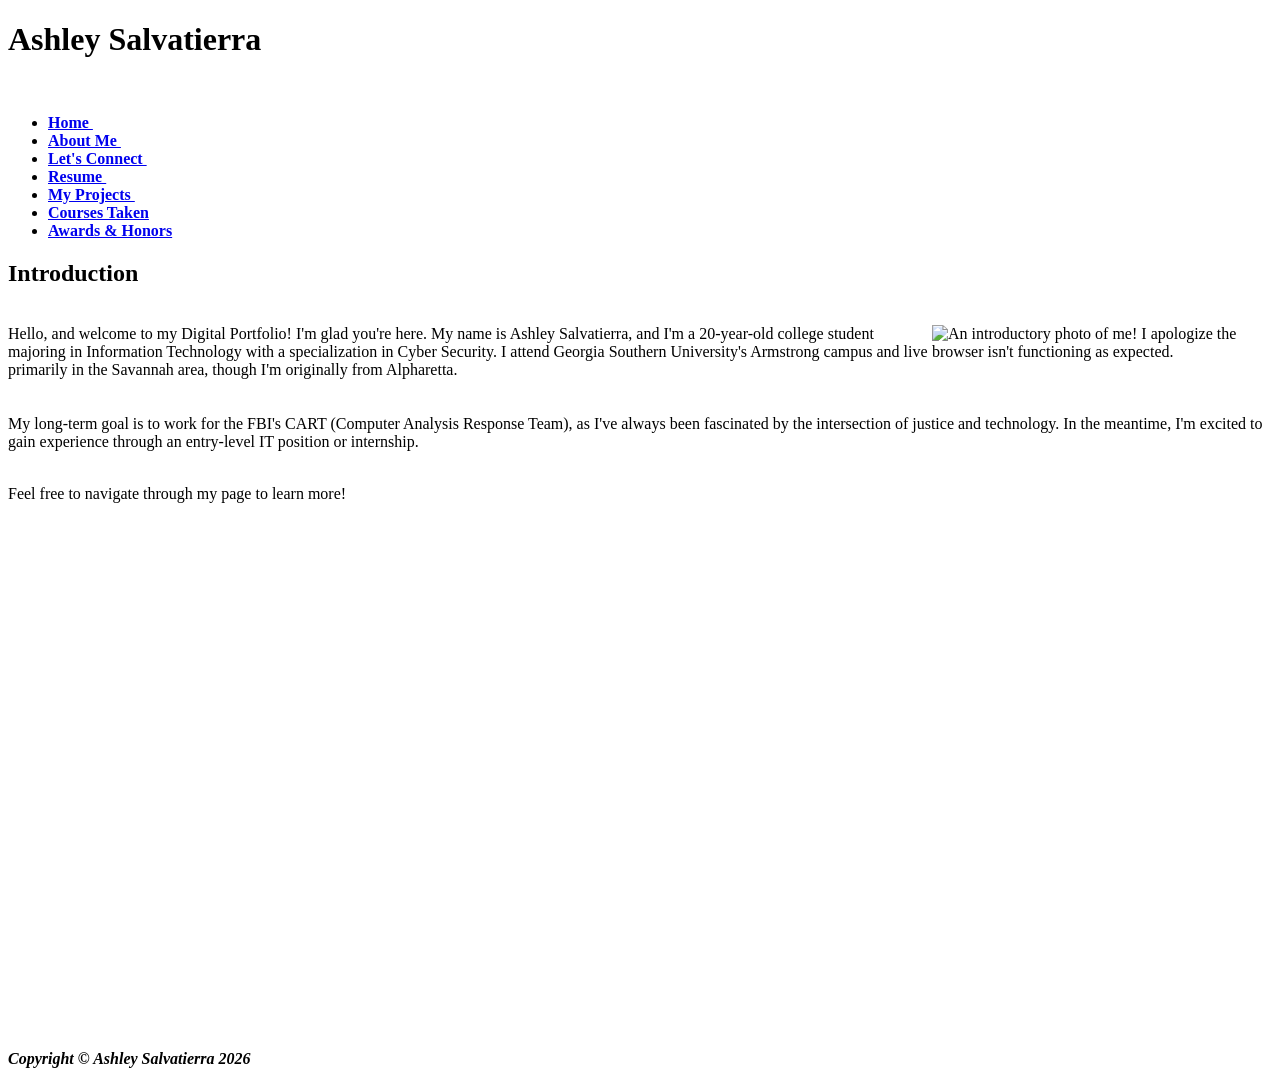
==== index.html @ bfec37ae "Create index.html for digital portfolio This HTML file serves as a digital portfolio for Ashley Salv" ====
<!DOCTYPE html>
<html lang="en"> 




<head>
<title> My Digital Portfolio: Ashley Salvatierra </title>
 <meta charset="utf-8">
<link rel= "stylesheet" href="style.css">
 <link rel="icon" href="favicon_io (1)/favicon.ico" type="images/x-icon">

</head>
 <h1>
Ashley Salvatierra <br>

 </head> </h1>
<br>
 <nav> <b> 
<ul class="sidebar"> 
<li> <a href="index.html"> Home </a> &nbsp;</li>
<li><a href="About me!.html"> About Me </a> &nbsp; </li>
<li> <a href="Connect.html"> Let's Connect </a> &nbsp;</li>
<li> <a href="Resume.html"> Resume </a>  &nbsp; </li>
<li> <a href="Projects.html"> My Projects </a> &nbsp; </li>
<li> <a href="Courses.html"> Courses Taken</a> &nbsp; </li>
<li> <a href="Awards.html"> Awards & Honors </a> </li>
</b>
</ul>
</nav>


 <main> 
    <h2> Introduction</h2>

    <br> <img style="float:right;background-repeat:no-repeat; background-size:70% " src="introduction_pic.jpeg" alt="An introductory photo of me! I apologize the browser isn't functioning as expected." width="340">  
    
  
    
    
    
    Hello, and welcome to my Digital Portfolio! I'm glad you're here. My name is Ashley Salvatierra, and I'm a 20-year-old college student majoring in Information Technology with a specialization in Cyber Security. I attend Georgia Southern University's Armstrong campus and live primarily in the Savannah area, though I'm originally from Alpharetta. <br> <br> 
    <br> My long-term goal is to work for the FBI's CART (Computer Analysis Response Team), as I've always been fascinated by the intersection of justice and technology. 
    In the meantime, I'm excited to gain experience through an entry-level IT position or internship. 
     <br> <br> <p> Feel free to navigate through my page to learn more! </p>
 </main>




 <br> <br> 


<footer style="margin-top: 495px;"> <b><i>Copyright &copy; Ashley Salvatierra 2026</i></b> </footer>
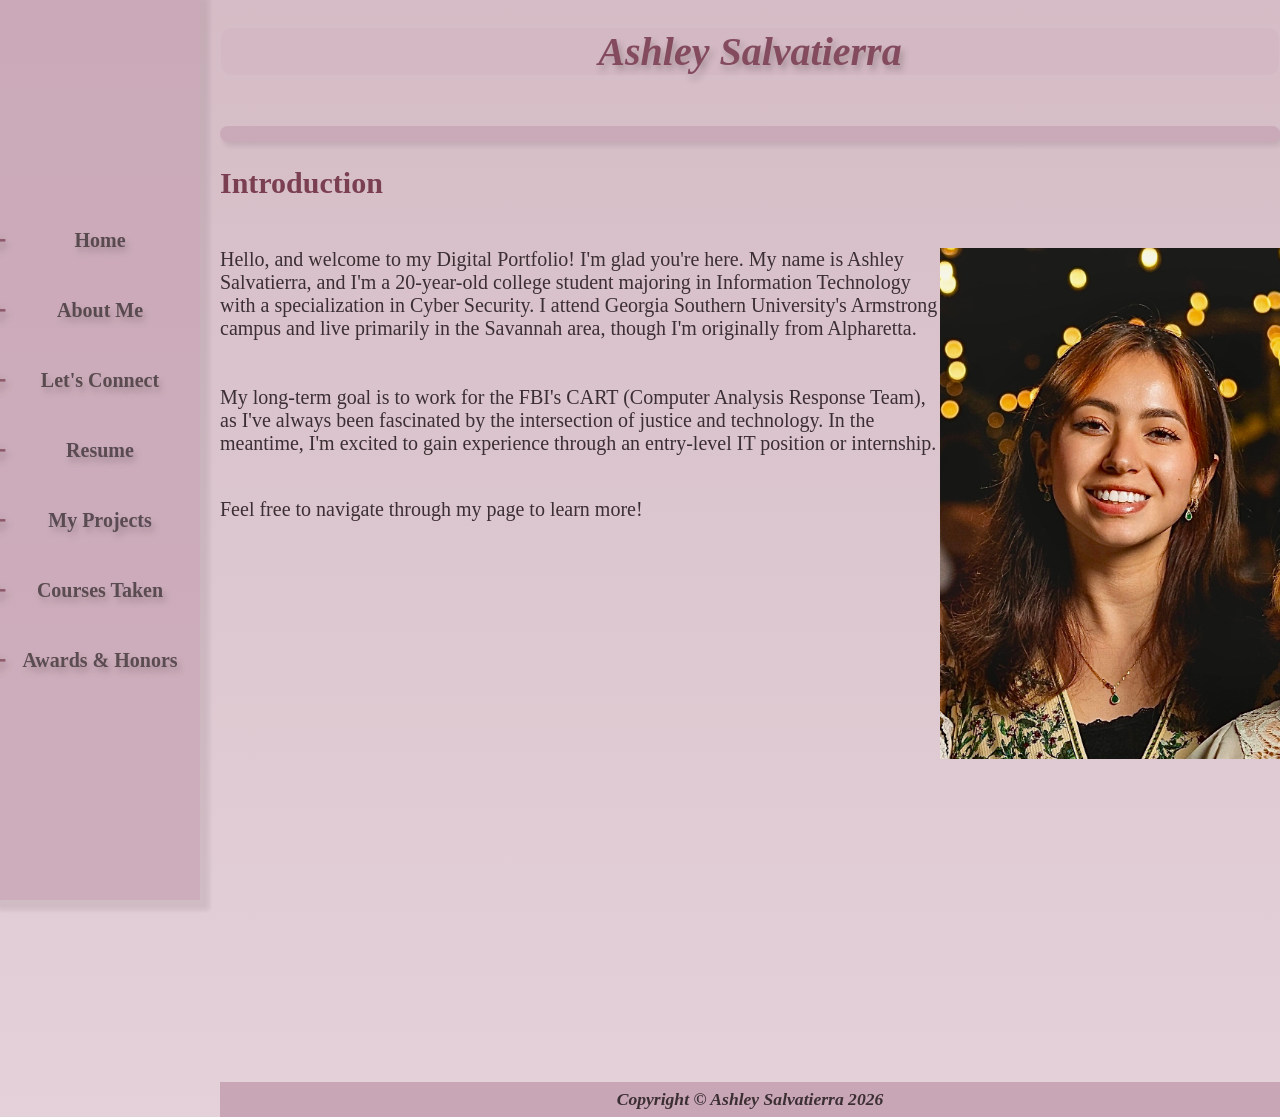
==== commit 83029e1c: "Update index.html" ====
--- a/index.html
+++ b/index.html
@@ -8,6 +8,8 @@
 <title> My Digital Portfolio: Ashley Salvatierra </title>
  <meta charset="utf-8">
 <link rel= "stylesheet" href="style.css">
+     <meta name="viewport" content="width=device-width, initial-scale=1.0">
+
  <link rel="icon" href="favicon_io (1)/favicon.ico" type="images/x-icon">
 
 </head>
--- a/style.css
+++ b/style.css
@@ -0,0 +1,205 @@
+*{box-sizing: border-box;}
+
+body{
+    background-color:#F3E6EC;
+    margin: 0; padding: 0; 
+    color: #3B2F33;
+    font-family:'Times New Roman', Times, serif;
+    font-size: 20px;
+    background-image:linear-gradient(to bottom, #7B3F5240, #7B3F5220);
+    margin-left: 220px;
+}
+
+nav{
+    background-color: #C9A6B6;
+}
+
+h1 {
+    color:#7B3F52;
+    font-style:italic;
+    text-align:center;
+    font-size: large 'Times New Roman', Times, serif;
+    padding: 1px;
+    border-radius: 12px;
+    background: #C9A6B630 content-box;
+    text-shadow:3px 5px 6px #3B2F3355;
+    opacity: 0.9;
+}
+
+header {background-color: #A67A8C;}
+
+nav a { color:#3B2F33; }
+
+h2 {color: #7B3F52;}
+
+footer{
+    background-color:#C9A6B6;
+    color: #3B2F33;
+    text-align:center;
+    font-size: 88%;
+    padding: 7px;
+}
+
+li::marker {
+  content: "⊹"; 
+  color: #7B3F52;
+}
+
+nav a{text-decoration:none;}
+
+.transformeffect:hover {
+  transform: scale(1.1);
+}
+
+#coursesschool {
+    background-image:url(coursesschool.png);
+    background-repeat:no-repeat;
+    background-size:250px;
+    height:250px; 
+    background-position: bottom center;
+}
+
+.sidebar { 
+    list-style-type: none;
+    background-color: #C9A6B6;
+    width:200px; 
+    padding:0; 
+    margin:0;
+    text-shadow:3px 5px 6px #3B2F3355; 
+    box-shadow: 3px 4px 5px 6px #3B2F3322; 
+    text-align: center; 
+    top: 0;
+    left: 0; 
+    height: 100%;
+    position: fixed; 
+    overflow-x: hidden;
+    display:flex; 
+    flex-direction:column;
+    justify-content: center;
+    align-items: center;
+    opacity: 0.9;
+}
+
+.award-flex {
+    display: flex; 
+    flex-wrap: wrap; 
+    justify-content:center; 
+    margin-top: 30px; 
+    gap:20px;
+}
+
+.award-flex img {
+    flex-basis: 200px; 
+    align-self: center; 
+    max-width: 100%; 
+    height: auto; 
+    border-radius: 7px;
+}
+
+.sidebar li a {
+  display: block; 
+  color: #3B2F33;
+  padding: 12px 16px; 
+  text-decoration: none; 
+}
+
+.sidebar li a:hover { 
+    color: #F3E6EC; 
+    background-color: #A67A8C;
+    transition: background-color 0.4s ease;
+}
+
+.sidebar li a:active {color:#3B2F33;}
+
+.scroll-container {
+    height: 200px;
+    color: #3B2F33;
+    width:80%;
+    overflow-y:auto;
+    overflow-x: hidden;
+    padding: 14px;
+    background-color: #C9A6B655;
+    border-radius:9px;
+    margin-bottom: 20px; 
+    text-align:start;
+}
+
+.award-grid {
+    display:grid; 
+    grid-template-columns: 2fr 2fr;
+    margin-top: 20px;
+}
+
+a { color:#7B3F52; }
+
+nav {
+  background-color: #C9A6B6;
+  width: 100%;
+  padding: 8px;
+  text-shadow: 3px 5px 6px #3B2F3355;
+  box-shadow: 3px 4px 5px #3B2F3322;
+  text-align: center;
+  border-radius: 12px;
+  opacity: 0.9;
+}
+
+@media (max-width:768px) {
+  body {margin-left:0;}
+  .award-flex {flex-direction:column; align-items: center;} 
+  .sidebar { position: relative; width: 100%; height: auto; flex-direction: row; justify-content: space-around; padding:10px;}
+  .sidebar li {flex-basis:auto;}
+  .scroll-container {width: 100%;}
+}
+
+table {
+  font-family: 'Times New Roman', Times, serif;
+  border:2px solid #7B3F52; 
+  border-collapse: collapse;
+  margin: 0 auto;
+}
+
+th, td {
+    border: 2px solid #7B3F52; 
+    text-align: center; 
+    padding: 2em;
+}
+
+fieldset {
+    background-color: #A67A8C20; 
+    font-family: 'Times New Roman', Times, serif; 
+    color: #3B2F33; 
+    display: block; 
+    text-align: left;
+}
+
+
+
+
+
+.pink-thumbs {
+  display: flex;
+  justify-content: center;
+  gap: 25px;
+  margin-top: 25px;
+}
+
+.pink-thumbs img {
+  width: 180px;
+  border-radius: 12px;
+  box-shadow: 3px 5px 6px #3B2F3355;
+  border: 2px solid #7B3F52;
+  transition: transform 0.3s ease, box-shadow 0.3s ease;
+}
+
+.pink-thumbs img:hover {
+  transform: scale(1.08);
+  box-shadow: 4px 6px 10px #7B3F5240;
+}
+
+.pink-thumbs img {
+  width: 260px;
+  height: 260px;
+  object-fit: cover;
+}
+
+
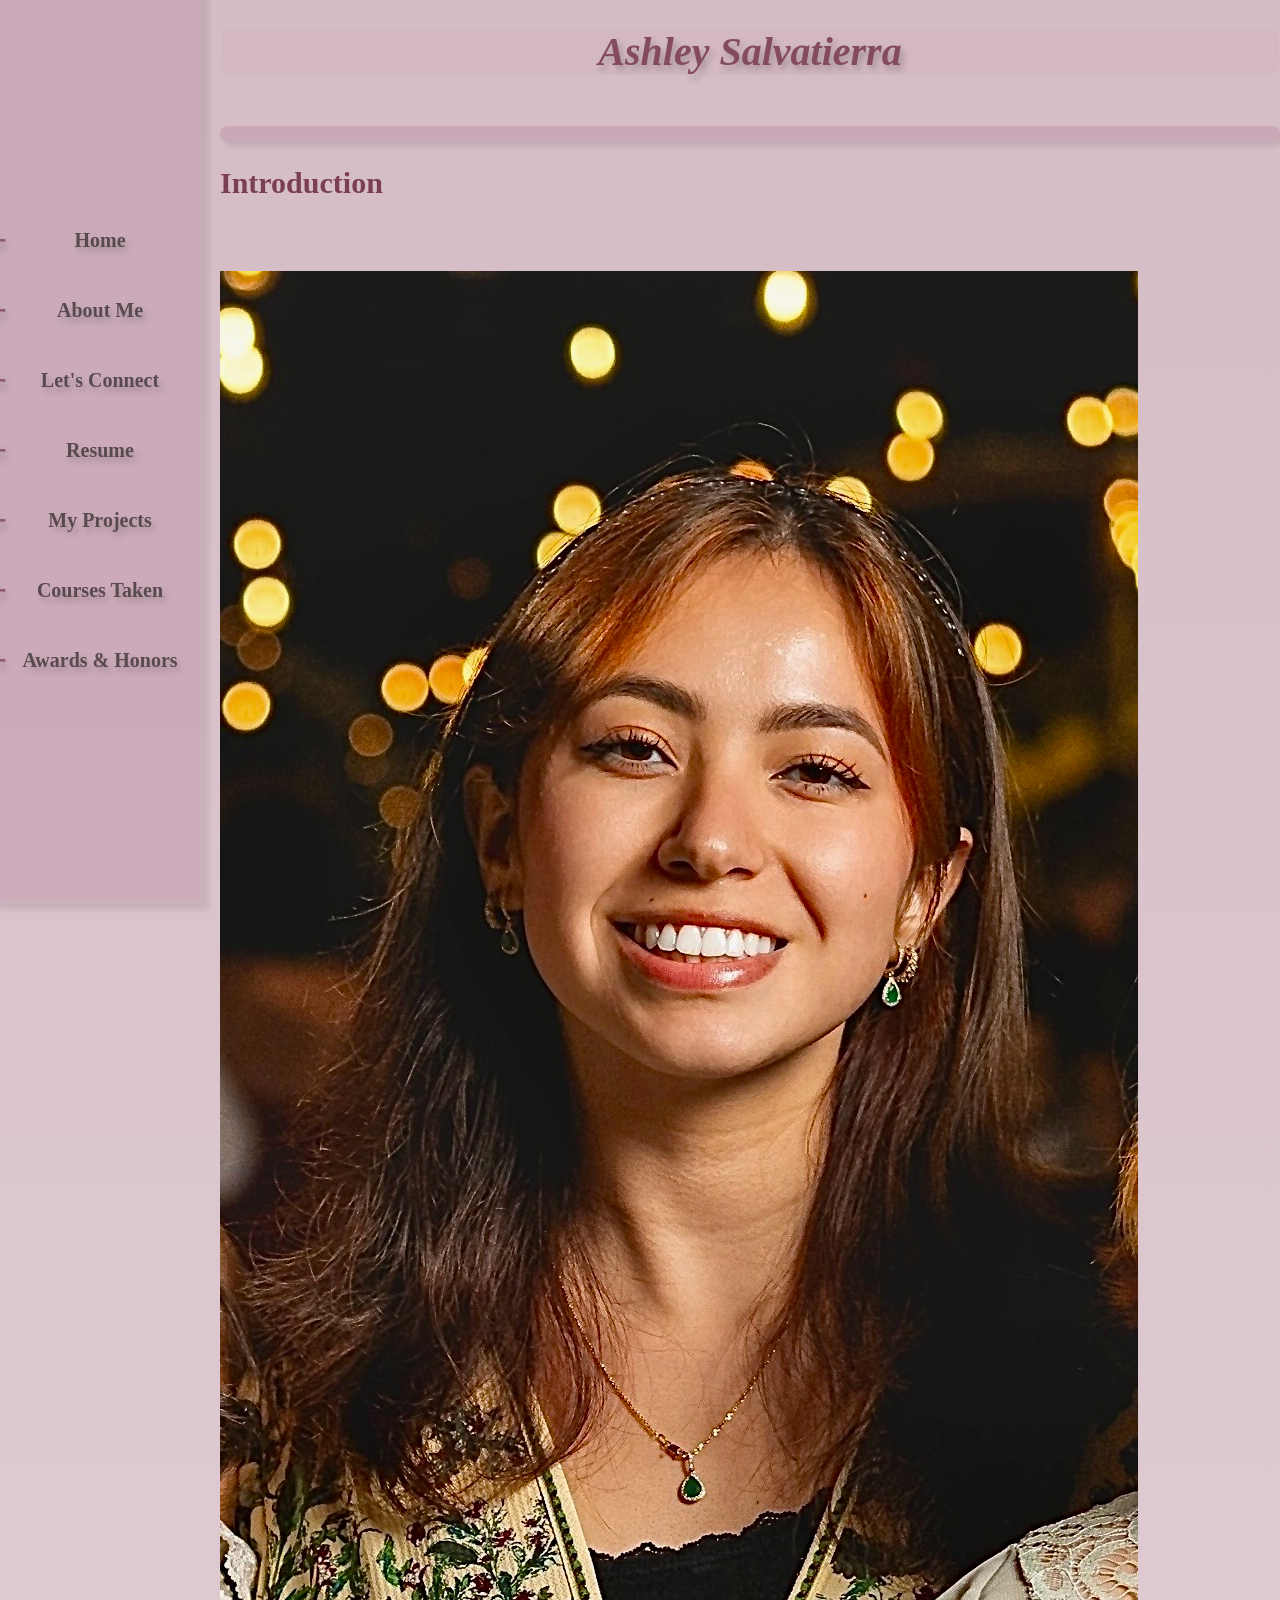
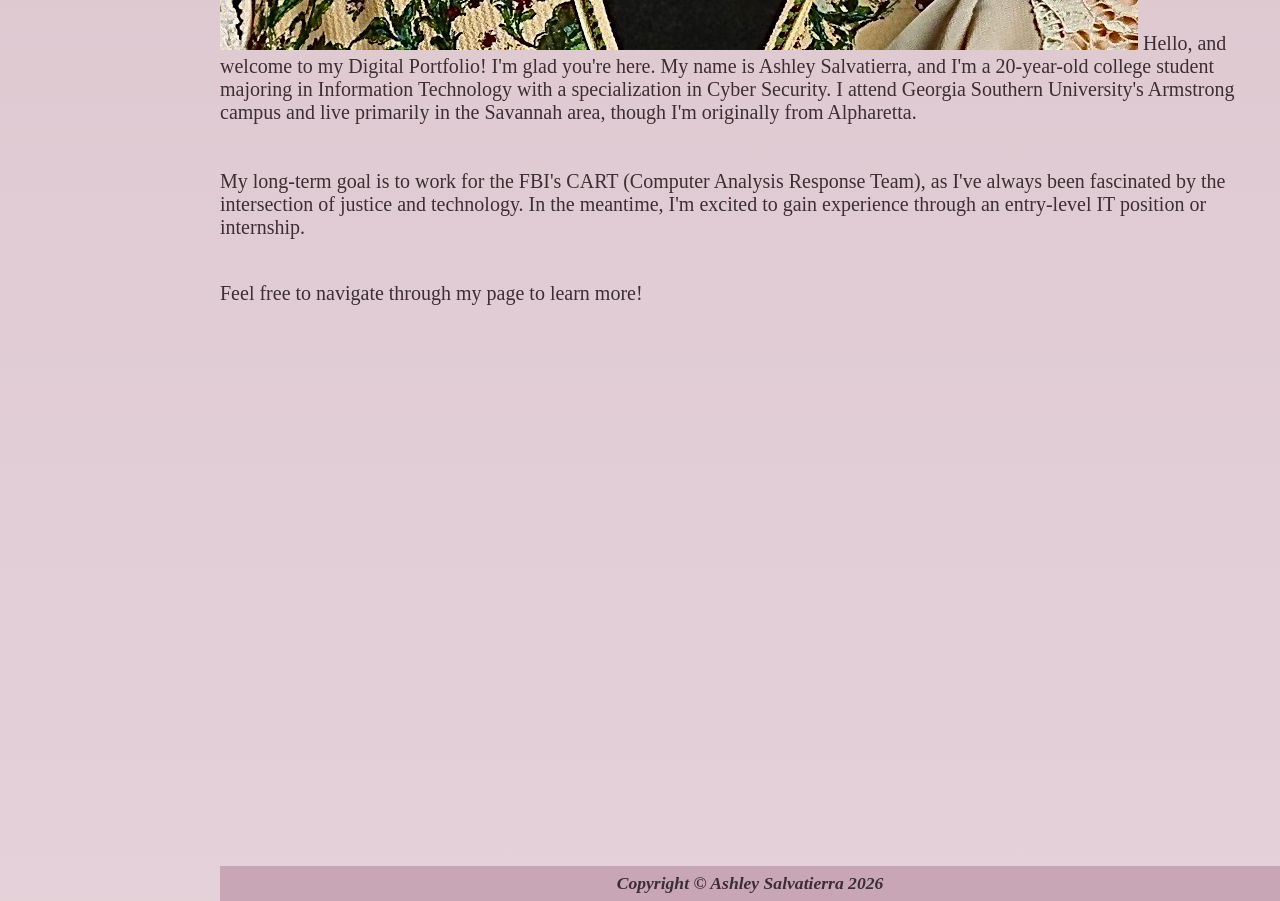
==== commit 33f9d193: "Update index.html" ====
--- a/index.html
+++ b/index.html
@@ -35,7 +35,8 @@
  <main> 
     <h2> Introduction</h2>
 
-    <br> <img style="float:right;background-repeat:no-repeat; background-size:70% " src="introduction_pic.jpeg" alt="An introductory photo of me! I apologize the browser isn't functioning as expected." width="340">  
+    <br>     <br> <img class="intro-photo" src="introduction_pic.jpeg" alt="An introductory photo of me! I apologize the browser isn't functioning as expected.">  
+
     
   
     
--- a/style.css
+++ b/style.css
@@ -203,3 +203,62 @@
 }
 
 
+
+.awards-table-container {overflow-x: auto; width: 100%;}
+
+.awards-table {width: 100%; 
+table-layout: fixed;
+border: 2px solid #7B3F52;
+border-collapse: collapse;
+margin: 0 auto;}
+
+.awards-table th, 
+.awards-table td {
+
+border: 2px solid #7B3F52;
+text-align: center;
+padding: 1em;
+word-wrap: break-word;
+white-space: normal;
+
+
+}
+
+.awards-table img {
+
+max-width: 100%;
+width: 120px;
+height: auto;
+
+
+
+}
+
+@media (max-width: 768px) {.awards-table th, 
+.awards-table td {padding: 0.5em;}}
+
+
+
+
+.video-container {
+position: relative;
+width: 100%;
+max-width:700px;
+margin: 0 auto;
+padding-bottom: 56.25%;
+height: 0;
+overflow: hidden;
+border-radius: 12px;
+}
+
+
+.video-container iframe {
+position: absolute;
+top: 0;
+left: 0;
+width: 100%;
+height: 100%;
+
+
+}
+
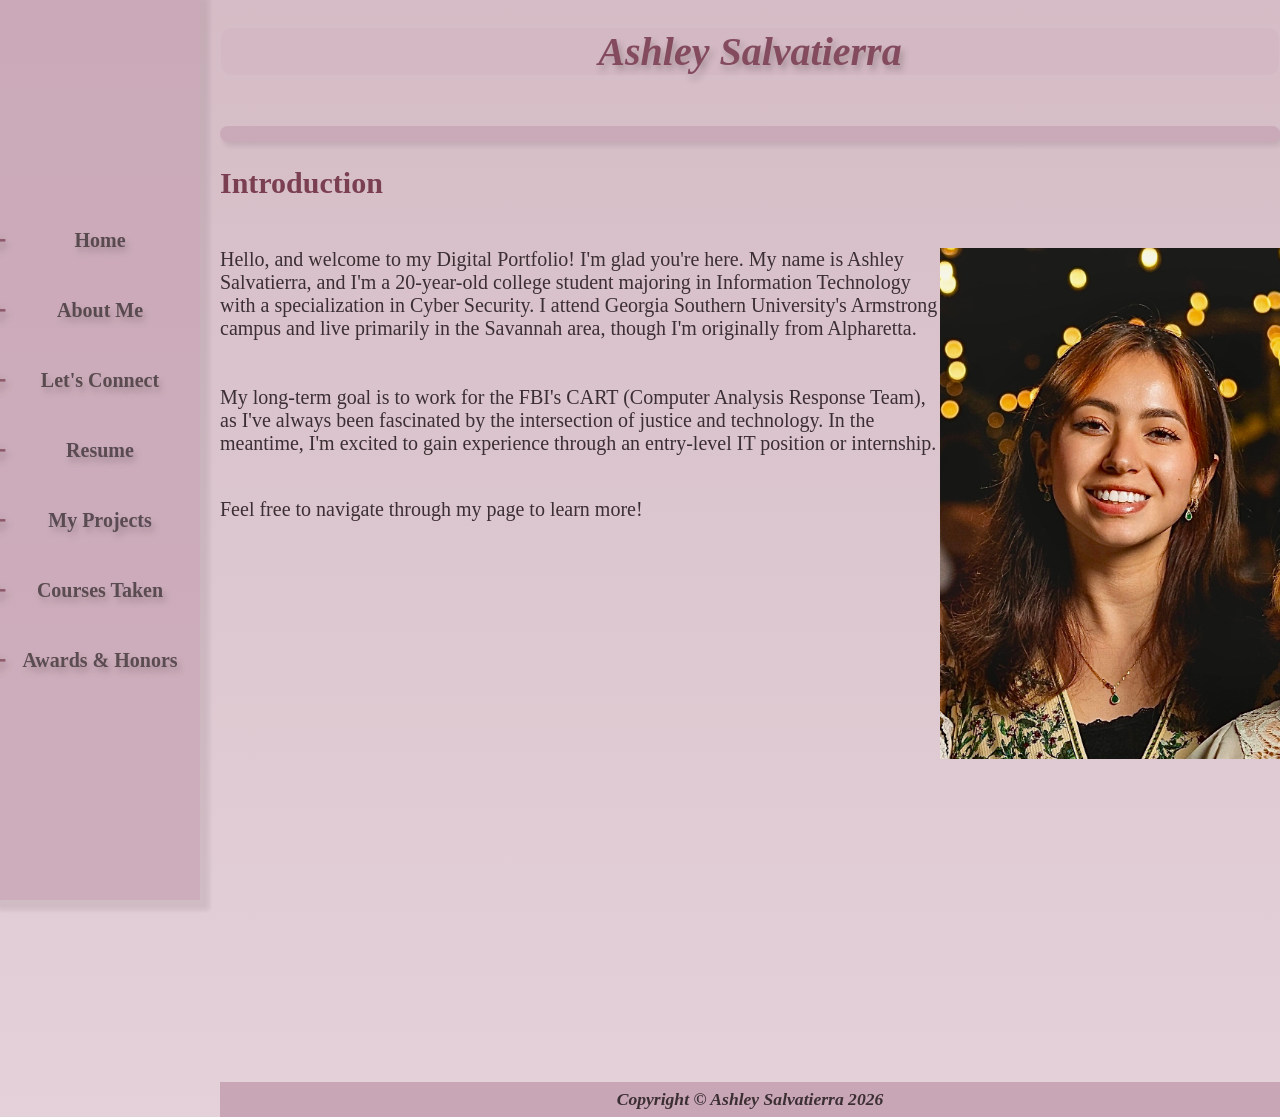
==== commit 303eacbd: "Refactor image and footer elements in index.html" ====
--- a/index.html
+++ b/index.html
@@ -35,8 +35,7 @@
  <main> 
     <h2> Introduction</h2>
 
-    <br>     <br> <img class="intro-photo" src="introduction_pic.jpeg" alt="An introductory photo of me! I apologize the browser isn't functioning as expected.">  
-
+    <br> <img style="float:right;background-repeat:no-repeat; background-size:70% " src="introduction_pic.jpeg" alt="An introductory photo of me! I apologize the browser isn't functioning as expected." width="340">  
     
   
     
@@ -55,5 +54,3 @@
 
 
 <footer style="margin-top: 495px;"> <b><i>Copyright &copy; Ashley Salvatierra 2026</i></b> </footer>
-
-
--- a/style.css
+++ b/style.css
@@ -262,3 +262,28 @@
 
 }
 
+
+
+
+
+.intro-photo {
+  float: right;
+  width: 300px;
+  max-width: 40%;
+  height: auto;
+  margin-left: 20px;
+  border-radius: 12px;
+}
+
+
+@media (max-width: 768px) {
+.intro-photo {
+float: none;
+display: block;
+margin: 0 auto 16px auto;
+width: 60%;
+max-width: 250px;
+
+
+
+}}
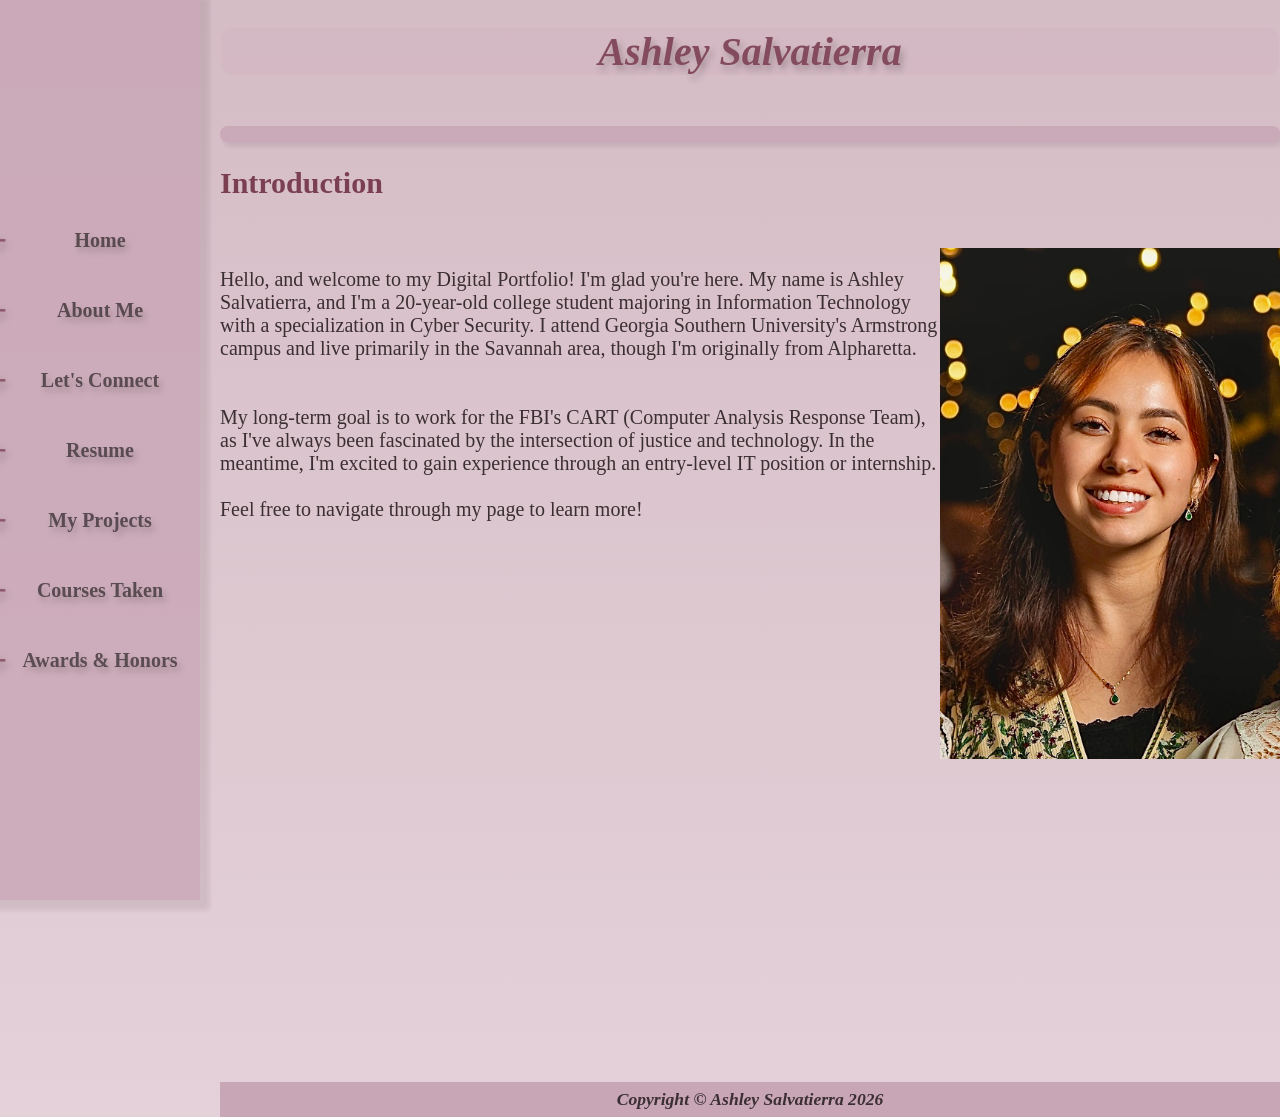
==== commit 1c78252a: "Fix HTML formatting in index.html" ====
--- a/index.html
+++ b/index.html
@@ -9,14 +9,13 @@
  <meta charset="utf-8">
 <link rel= "stylesheet" href="style.css">
      <meta name="viewport" content="width=device-width, initial-scale=1.0">
-
  <link rel="icon" href="favicon_io (1)/favicon.ico" type="images/x-icon">
 
 </head>
- <h1>
-Ashley Salvatierra <br>
 
- </head> </h1>
+ <body> 
+ <h1> Ashley Salvatierra <br> </h1>
+  
 <br>
  <nav> <b> 
 <ul class="sidebar"> 
@@ -35,16 +34,16 @@
  <main> 
     <h2> Introduction</h2>
 
-    <br> <img style="float:right;background-repeat:no-repeat; background-size:70% " src="introduction_pic.jpeg" alt="An introductory photo of me! I apologize the browser isn't functioning as expected." width="340">  
+    <br> <img style="float:right;background-repeat:no-repeat; background-size:70%" src="introduction_pic.jpeg" alt="An introductory photo of me! I apologize the browser isn't functioning as expected." width="340">  
     
   
     
     
     
-    Hello, and welcome to my Digital Portfolio! I'm glad you're here. My name is Ashley Salvatierra, and I'm a 20-year-old college student majoring in Information Technology with a specialization in Cyber Security. I attend Georgia Southern University's Armstrong campus and live primarily in the Savannah area, though I'm originally from Alpharetta. <br> <br> 
+   <p> Hello, and welcome to my Digital Portfolio! I'm glad you're here. My name is Ashley Salvatierra, and I'm a 20-year-old college student majoring in Information Technology with a specialization in Cyber Security. I attend Georgia Southern University's Armstrong campus and live primarily in the Savannah area, though I'm originally from Alpharetta. <br> <br> 
     <br> My long-term goal is to work for the FBI's CART (Computer Analysis Response Team), as I've always been fascinated by the intersection of justice and technology. 
     In the meantime, I'm excited to gain experience through an entry-level IT position or internship. 
-     <br> <br> <p> Feel free to navigate through my page to learn more! </p>
+     <br> <br>  Feel free to navigate through my page to learn more! </p>
  </main>
 
 
@@ -54,3 +53,6 @@
 
 
 <footer style="margin-top: 495px;"> <b><i>Copyright &copy; Ashley Salvatierra 2026</i></b> </footer>
+
+ </body>
+</html>
--- a/style.css
+++ b/style.css
@@ -265,25 +265,3 @@
 
 
 
-
-.intro-photo {
-  float: right;
-  width: 300px;
-  max-width: 40%;
-  height: auto;
-  margin-left: 20px;
-  border-radius: 12px;
-}
-
-
-@media (max-width: 768px) {
-.intro-photo {
-float: none;
-display: block;
-margin: 0 auto 16px auto;
-width: 60%;
-max-width: 250px;
-
-
-
-}}
